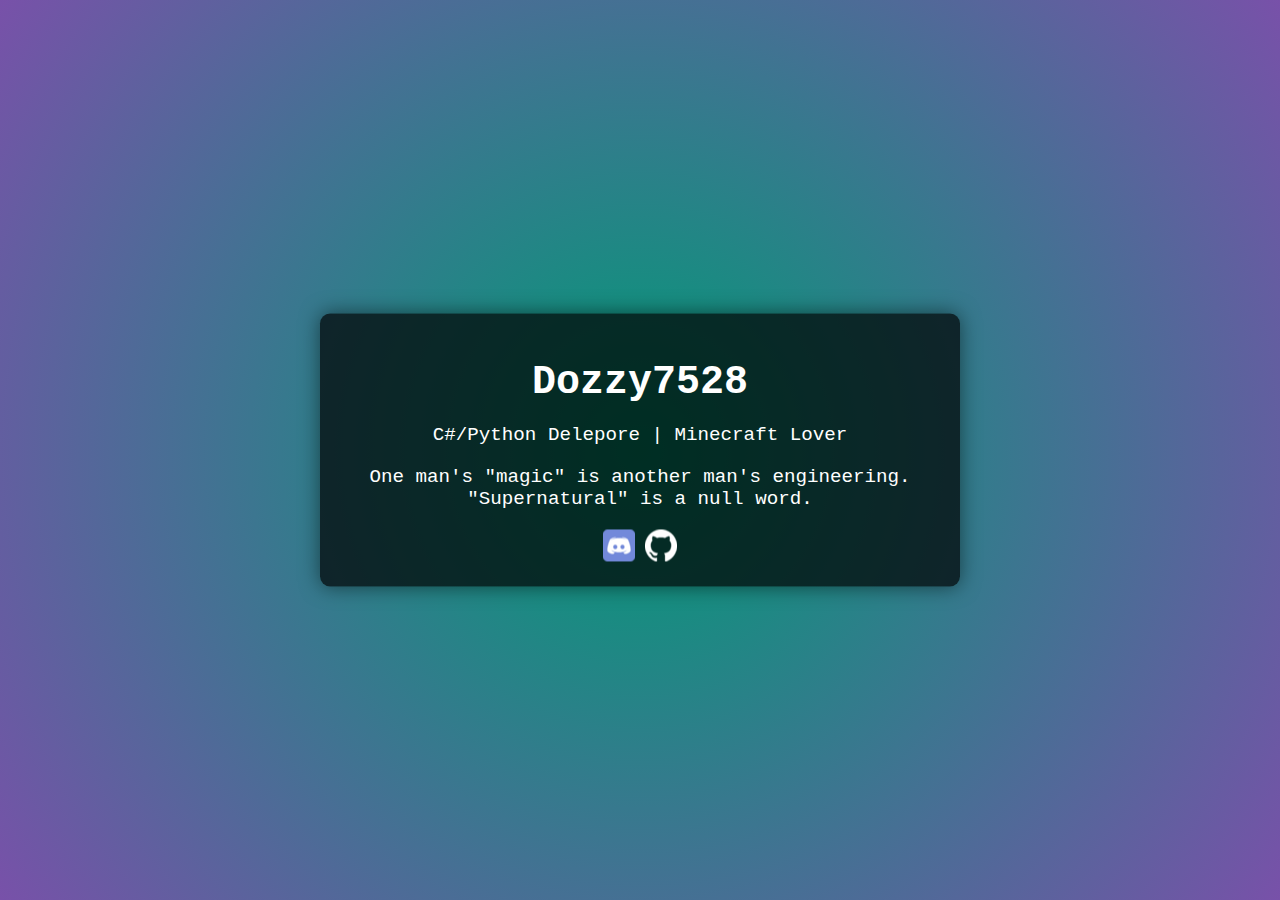
==== index.html @ fc3dcfbf "Update index.html" ====
<!DOCTYPE html>
<html lang="ru">
<head>
    <meta charset="UTF-8">
    <meta name="viewport" content="width=device-width, initial-scale=1.0">
    <title>Dozzy7528 Visit card</title>
    <link rel="stylesheet" href="style.css">
</head>
<body>
    <div class="content">
        <h1>Dozzy7528</h1>
        <p>C#/Python Delepore | Minecraft Lover</p>
        <section>
            <h2></h2>
            <p>One man's "magic" is another man's engineering. "Supernatural" is a null word.</p>
        </section>
        <section class="social-links">
            <a href="https://discord.com/users/699621612806209629" target="_blank"> <img src="discord.png" alt="Discord"></a> <a href="https://github.com/Dozzy7528" target="_blank"> <img src="github.png" alt="GitHub"></a>
        </section>
    </div>
    <script src="script.js"></script>
</body>
</html>
---- style.css ----
body {
    margin: 0;
    padding: 0;
    font-family: 'Courier New', Courier, monospace;
    height: 100vh;
    overflow: hidden;
    background: radial-gradient(circle, #009B77, #7851a9);
    transition: background 0.5s ease;
}

.content {
    position: absolute;
    top: 50%;
    left: 50%;
    transform: translate(-50%, -50%);
    text-align: center;
    color: #ffffff;
    padding: 20px;
    background-color: rgba(0, 0, 0, 0.7);
    border-radius: 10px;
    box-shadow: 0 0 20px rgba(0, 0, 0, 0.5);
}

h1 {
    font-size: 2.5em;
    margin-bottom: 10px;
}

p {
    font-size: 1.2em;
}
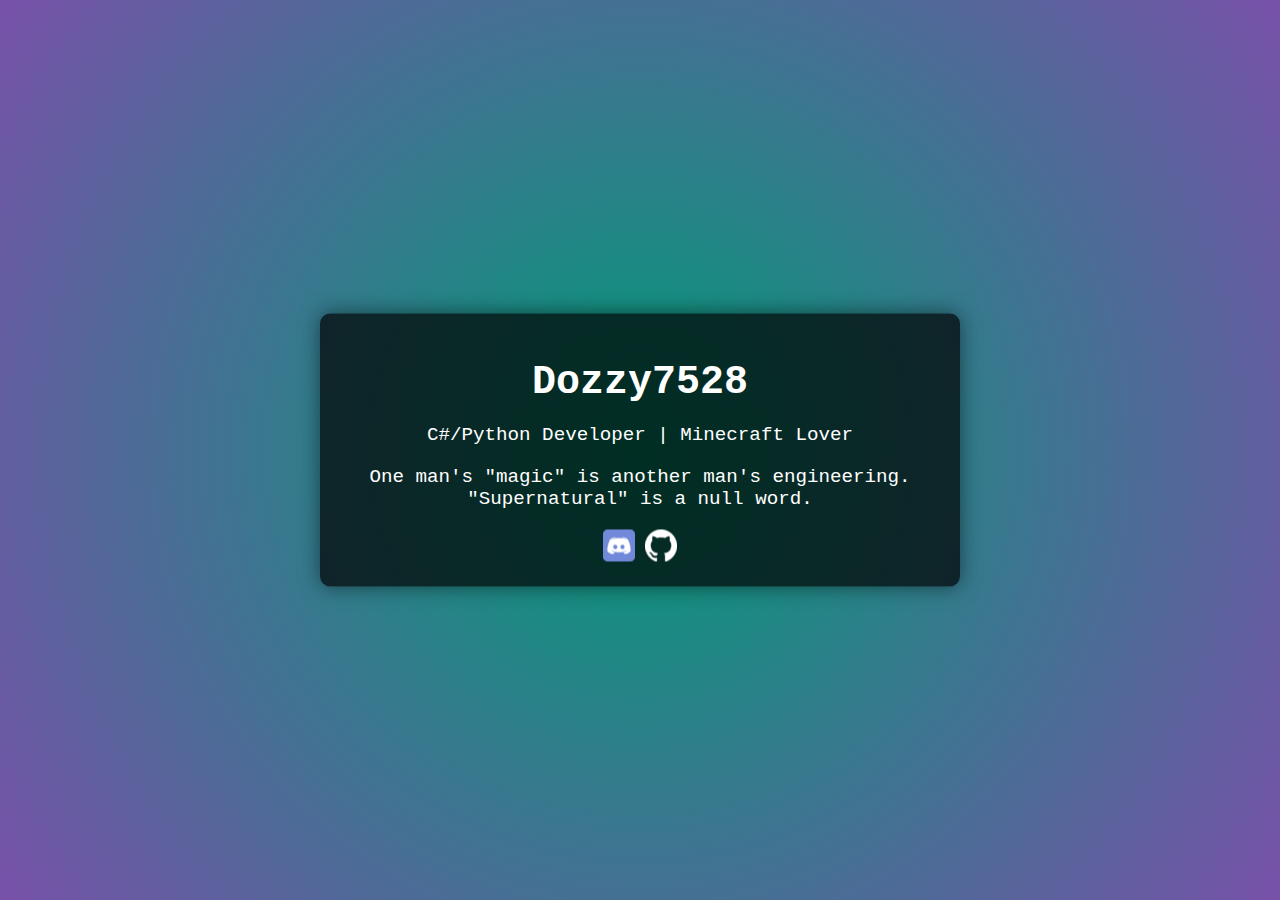
==== commit b51422c4: "Update index.html" ====
--- a/index.html
+++ b/index.html
@@ -9,7 +9,7 @@
 <body>
     <div class="content">
         <h1>Dozzy7528</h1>
-        <p>C#/Python Delepore | Minecraft Lover</p>
+        <p>C#/Python Developer | Minecraft Lover</p>
         <section>
             <h2></h2>
             <p>One man's "magic" is another man's engineering. "Supernatural" is a null word.</p>
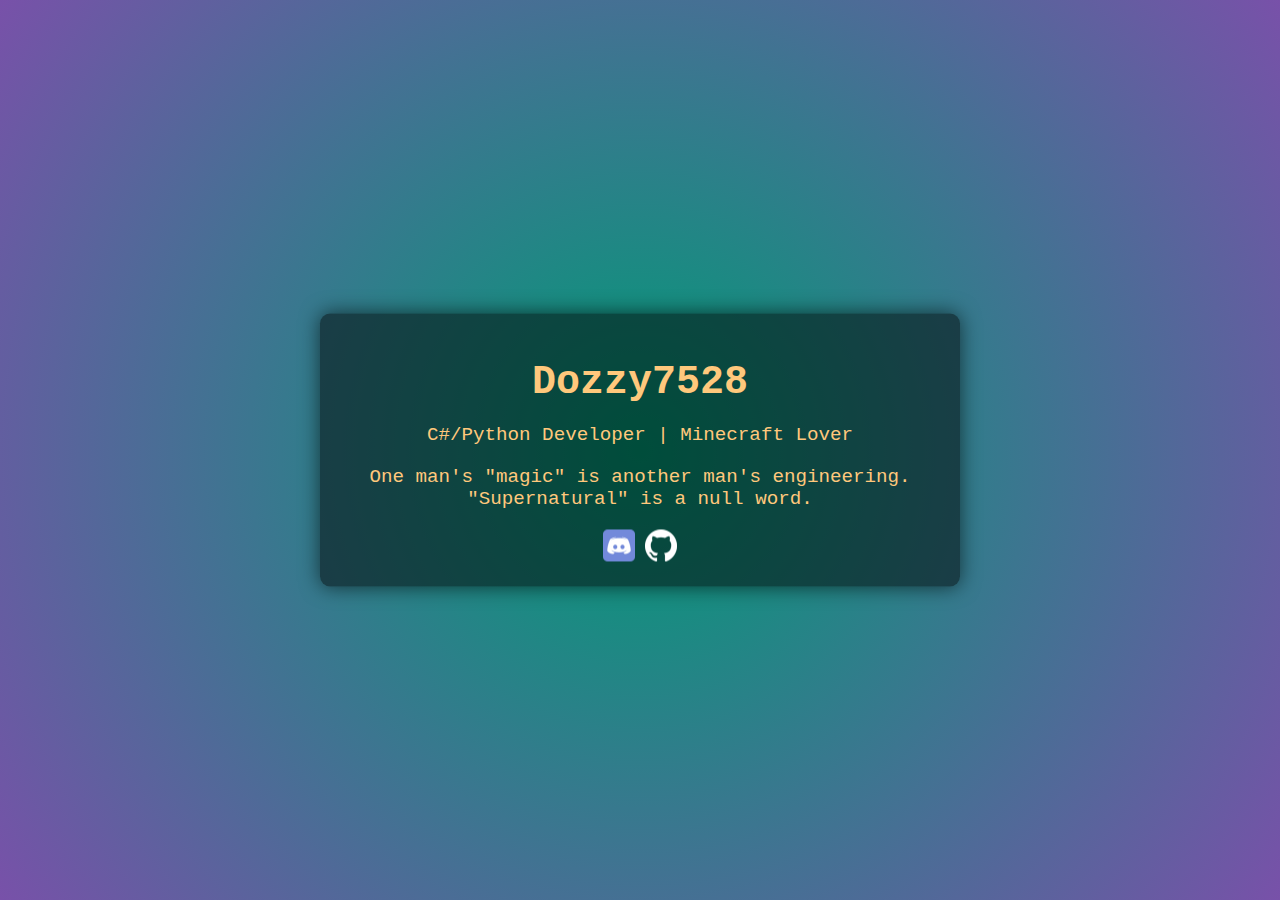
==== commit 68ec3793: "Update index.html" ====
--- a/index.html
+++ b/index.html
@@ -15,7 +15,7 @@
             <p>One man's "magic" is another man's engineering. "Supernatural" is a null word.</p>
         </section>
         <section class="social-links">
-            <a href="https://discord.com/users/699621612806209629" target="_blank"> <img src="discord.png" alt="Discord"></a> <a href="https://github.com/Dozzy7528" target="_blank"> <img src="github.png" alt="GitHub"></a>
+            <a href="https://discord.com/users/699621612806209629" target="_blank"> <img width="32px" src="discord.png" alt="Discord"></a> <a href="https://github.com/Dozzy7528" target="_blank"> <img width="32px" src="github.png" alt="GitHub"></a>
         </section>
     </div>
     <script src="script.js"></script>
--- a/style.css
+++ b/style.css
@@ -5,7 +5,8 @@
     height: 100vh;
     overflow: hidden;
     background: radial-gradient(circle, #009B77, #7851a9);
-    transition: background 0.5s ease;
+    transition: background 0.2s ease;
+    user-selection: none;
 }
 
 .content {
@@ -14,11 +15,11 @@
     left: 50%;
     transform: translate(-50%, -50%);
     text-align: center;
-    color: #ffffff;
+    color: #ffc87c;
     padding: 20px;
-    background-color: rgba(0, 0, 0, 0.7);
+    background-color: rgba(0, 0, 0, 0.5);
     border-radius: 10px;
-    box-shadow: 0 0 20px rgba(0, 0, 0, 0.5);
+    box-shadow: 0 0 20px rgba(0, 0, 0, 0.6);
 }
 
 h1 {
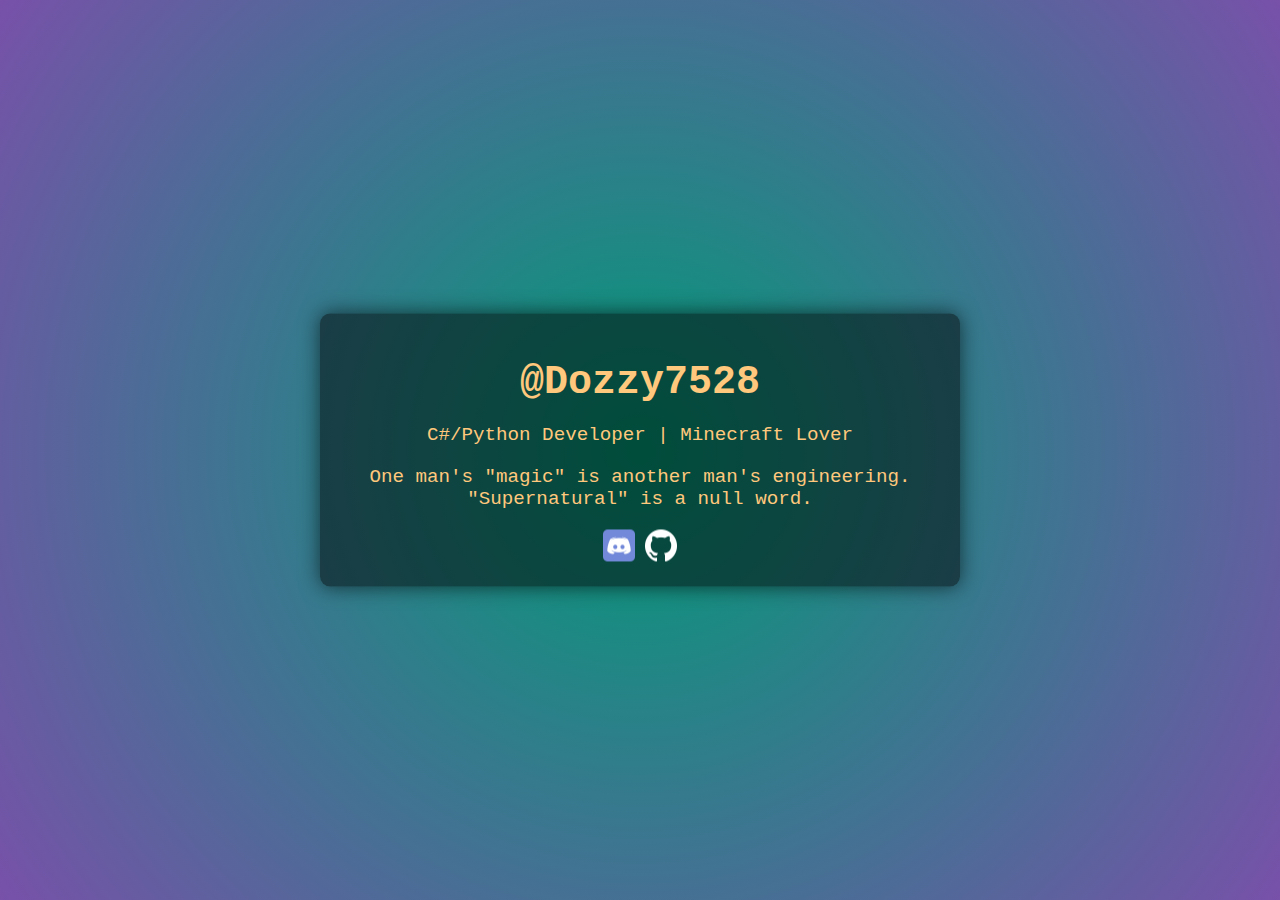
==== commit 352213ea: "Update index.html" ====
--- a/index.html
+++ b/index.html
@@ -8,7 +8,7 @@
 </head>
 <body>
     <div class="content">
-        <h1>Dozzy7528</h1>
+        <h1>@Dozzy7528</h1>
         <p>C#/Python Developer | Minecraft Lover</p>
         <section>
             <h2></h2>
--- a/style.css
+++ b/style.css
@@ -6,7 +6,7 @@
     overflow: hidden;
     background: radial-gradient(circle, #009B77, #7851a9);
     transition: background 0.2s ease;
-    user-selection: none;
+    user-select: none;
 }
 
 .content {
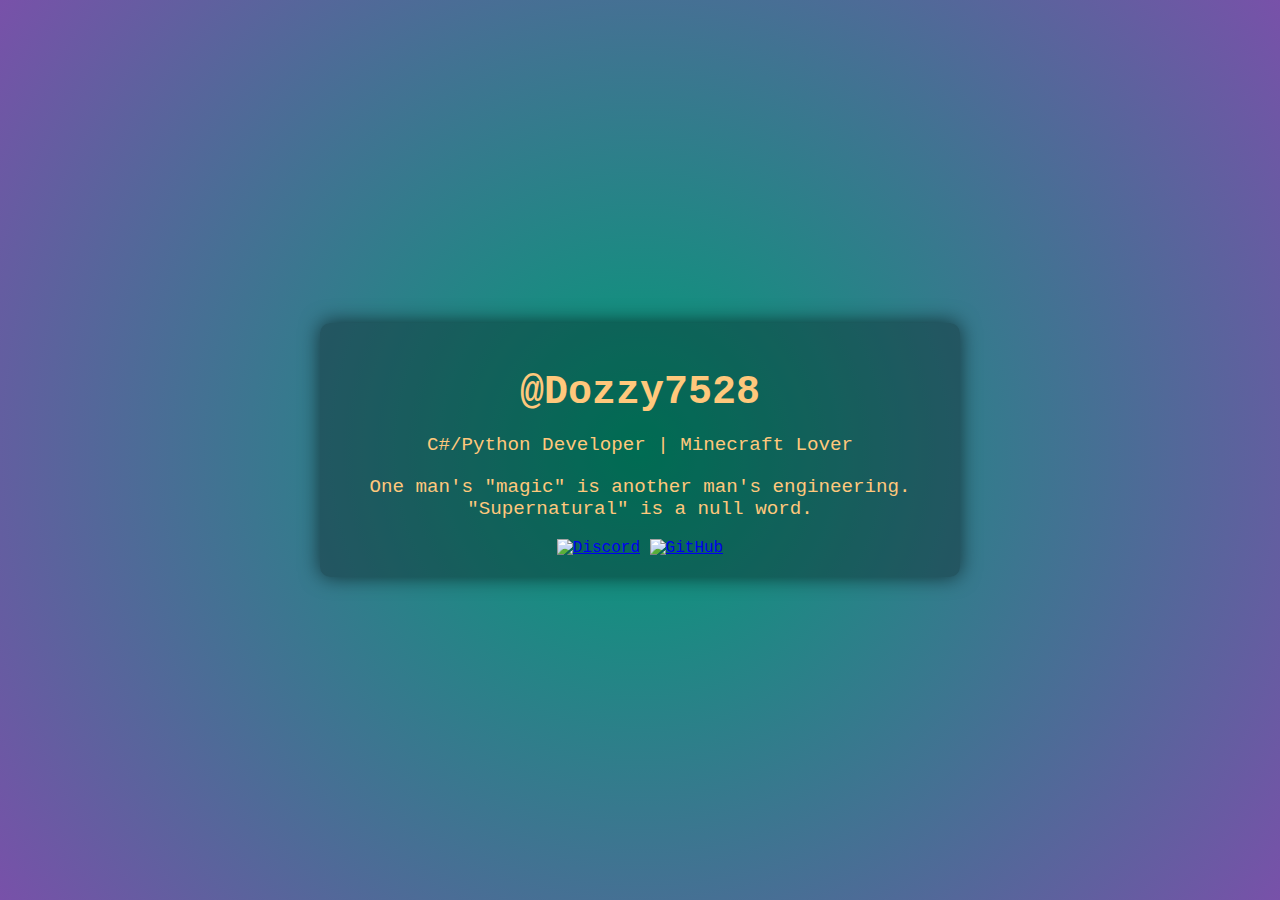
==== commit 376d2a25: "Update index.html" ====
--- a/index.html
+++ b/index.html
@@ -15,7 +15,7 @@
             <p>One man's "magic" is another man's engineering. "Supernatural" is a null word.</p>
         </section>
         <section class="social-links">
-            <a href="https://discord.com/users/699621612806209629" target="_blank"> <img width="32px" src="discord.png" alt="Discord"></a> <a href="https://github.com/Dozzy7528" target="_blank"> <img width="32px" src="github.png" alt="GitHub"></a>
+            <a href="https://discord.com/users/699621612806209629" target="_blank"> <img width="48px" src="discord.png" alt="Discord"></a> <a href="https://github.com/Dozzy7528" target="_blank"> <img width="48px" src="github.png" alt="GitHub"></a>
         </section>
     </div>
     <script src="script.js"></script>
--- a/style.css
+++ b/style.css
@@ -17,7 +17,7 @@
     text-align: center;
     color: #ffc87c;
     padding: 20px;
-    background-color: rgba(0, 0, 0, 0.5);
+    background-color: rgba(0, 0, 0, 0.3);
     border-radius: 10px;
     box-shadow: 0 0 20px rgba(0, 0, 0, 0.6);
 }
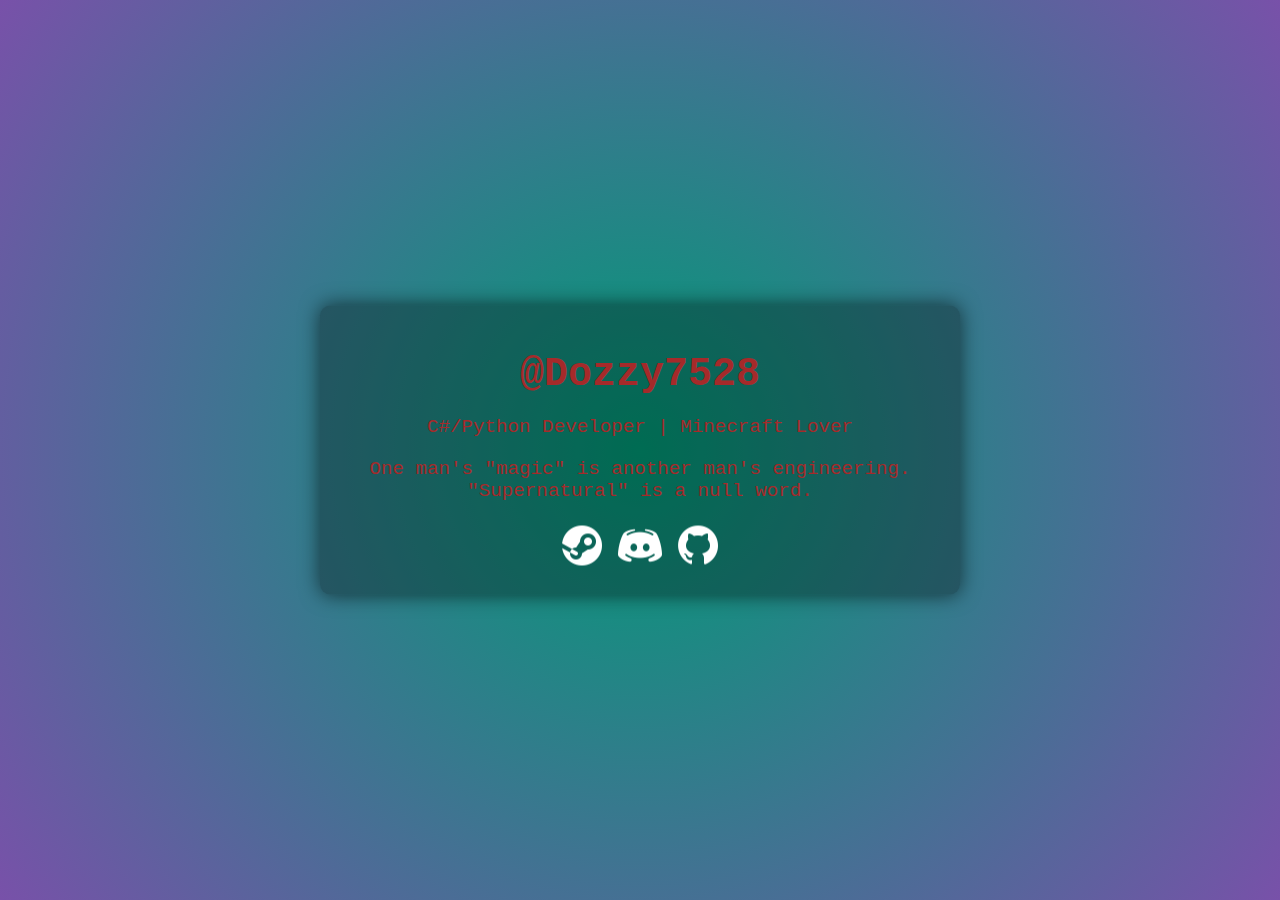
==== commit ae36ccee: "Update index.html" ====
--- a/index.html
+++ b/index.html
@@ -15,7 +15,7 @@
             <p>One man's "magic" is another man's engineering. "Supernatural" is a null word.</p>
         </section>
         <section class="social-links">
-            <a href="https://discord.com/users/699621612806209629" target="_blank"> <img width="48px" src="discord.png" alt="Discord"></a> <a href="https://github.com/Dozzy7528" target="_blank"> <img width="48px" src="github.png" alt="GitHub"></a>
+            <a href="https://steamcommunity.com/id/Dozzy_com/" target="_blank"> <img width="48px" src="steam.png" alt="Steam"></a> <a href="https://discord.com/users/699621612806209629" target="_blank"> <img width="48px" src="discord.png" alt="Discord"></a> <a href="https://github.com/Dozzy7528" target="_blank"> <img width="48px" src="github.png" alt="GitHub"></a>
         </section>
     </div>
     <script src="script.js"></script>
--- a/style.css
+++ b/style.css
@@ -15,7 +15,7 @@
     left: 50%;
     transform: translate(-50%, -50%);
     text-align: center;
-    color: #ffc87c;
+    color: #A52A2A;
     padding: 20px;
     background-color: rgba(0, 0, 0, 0.3);
     border-radius: 10px;
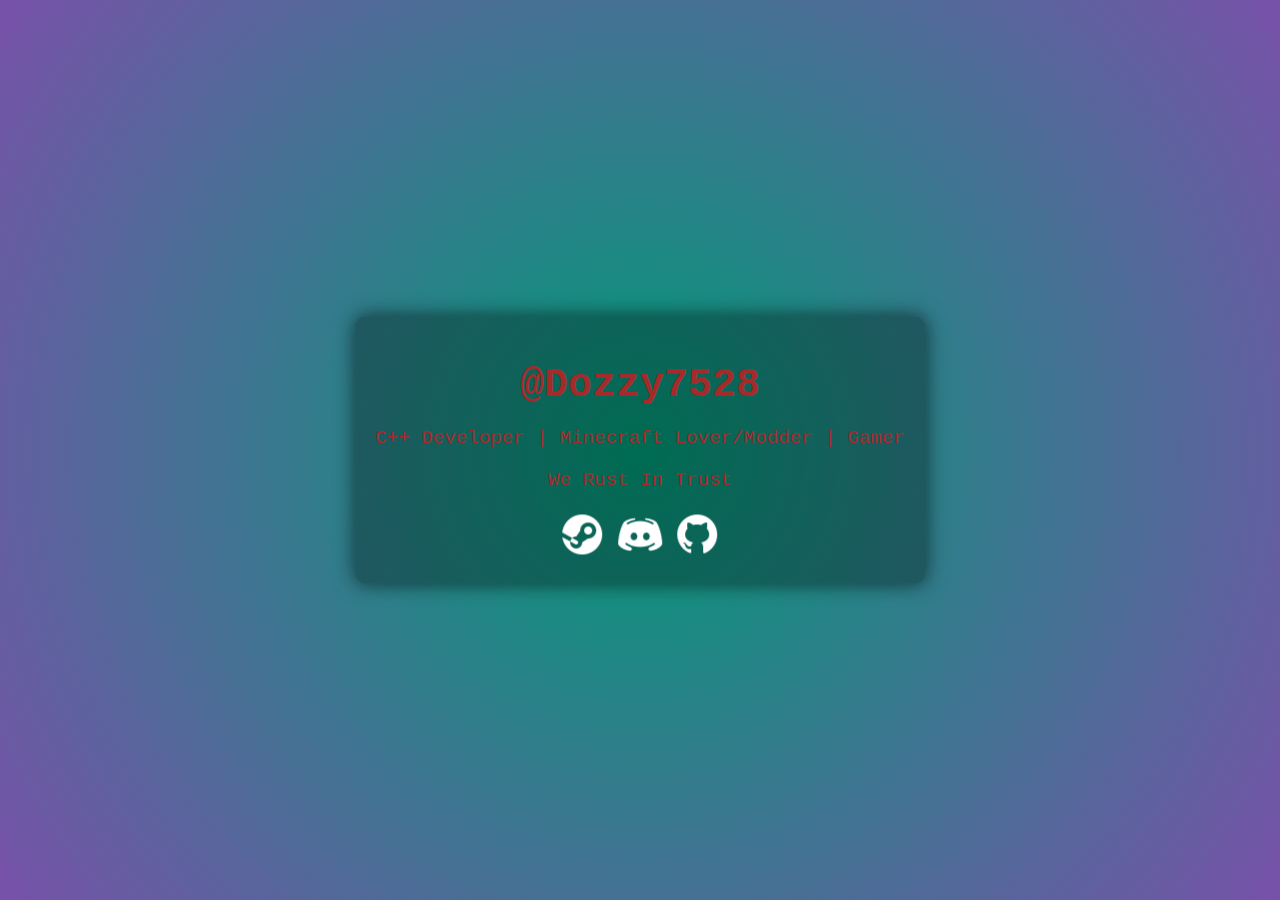
==== commit f0823f01: "Update index.html" ====
--- a/index.html
+++ b/index.html
@@ -9,13 +9,13 @@
 <body>
     <div class="content">
         <h1>@Dozzy7528</h1>
-        <p>C#/Python Developer | Minecraft Lover</p>
+        <p>C++ Developer | Minecraft Lover/Modder | Gamer</p>
         <section>
             <h2></h2>
-            <p>One man's "magic" is another man's engineering. "Supernatural" is a null word.</p>
+            <p>We Rust In Trust</p>
         </section>
         <section class="social-links">
-            <a href="https://steamcommunity.com/id/Dozzy_com/" target="_blank"> <img width="48px" src="steam.png" alt="Steam"></a> <a href="https://discord.com/users/699621612806209629" target="_blank"> <img width="48px" src="discord.png" alt="Discord"></a> <a href="https://github.com/Dozzy7528" target="_blank"> <img width="48px" src="github.png" alt="GitHub"></a>
+            <a href="https://steamcommunity.com/id/Dozzy7528/" target="_blank"> <img width="48px" src="steam.png" alt="Steam"></a> <a href="https://discord.com/users/699621612806209629" target="_blank"> <img width="48px" src="discord.png" alt="Discord"></a> <a href="https://github.com/Dozzy7528" target="_blank"> <img width="48px" src="github.png" alt="GitHub"></a>
         </section>
     </div>
     <script src="script.js"></script>
